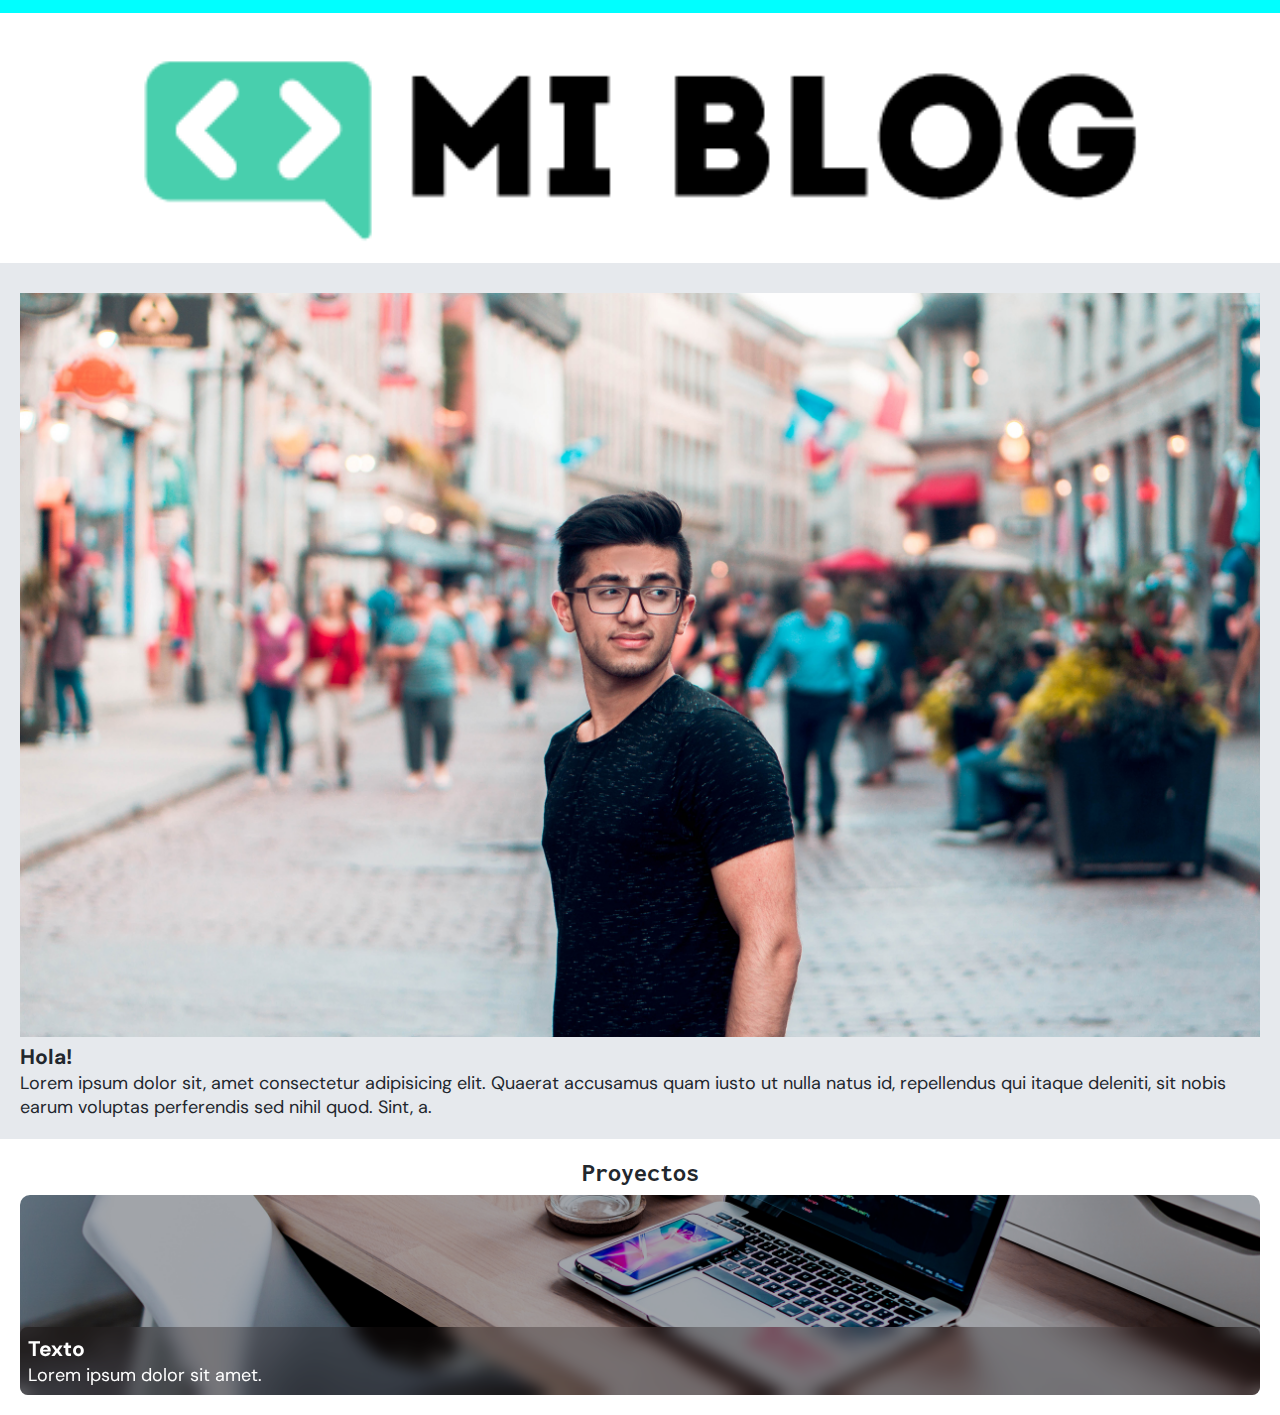
==== perfil/perfil.html @ bb4ae7d0 "Main content" ====
<!DOCTYPE html>
<html lang="en">
<head>
    <meta charset="UTF-8">
    <meta http-equiv="X-UA-Compatible" content="IE=edge">
    <meta name="viewport" content="width=device-width, initial-scale=1.0">
    <link rel="stylesheet" href="./perfil.css">
    <link href="https://fonts.googleapis.com/css2?family=Cinzel:wght@400;700&family=DM+Sans:wght@500;700&family=Inconsolata:wght@500;700&display=swap" rel="stylesheet">
    <title>Document</title>
</head>
<body>
    <header id="header__container">
        <div class="social-medias-desktop">
            <a href="https://www.instagram.com/accounts/emailsignup/" target="_blank"><img src="./assets/instagram-seeklogo.com.svg" alt=""></a>

            <a href="https://www.instagram.com/accounts/emailsignup/" target="_blank"><img src="./assets/instagram-seeklogo.com.svg" alt=""></a>

          
            
        </div>

        <div class="hero">
            <div class="img">
                <img src="../assets/main-logo.webp" alt="">
            </div>
        
            <a href="#">Sobre mi</a>
        </div>
    </header>

    <main id="main__container">

        <section class="about-me">
           <img src="../assets/profile-pic.jpg" alt=""> 
           <h3>Hola!</h3>
           <p>Lorem ipsum dolor sit, amet consectetur adipisicing elit. Quaerat accusamus quam iusto ut nulla natus id, repellendus qui itaque deleniti, sit nobis earum voluptas perferendis sed nihil quod. Sint, a.</p>
        </section>

        <section class="projects">
            <h2>Proyectos</h2>
            <div class="jobs">
                <div class="jobs__info">
                    <h3>Texto</h3>
                    <p>Lorem ipsum dolor sit amet.</p>
                </div>
            </div>
        </section>
    </main>
</body>
</html>
---- perfil/perfil.css ----
* {
    padding: 0;
    margin: 0;
    box-sizing: border-box;
    font-family: 'DM Sans', sans-serif;
}

:root{
    --bg-color: #0ff;
    --section-color: rgb(230, 233,237);
    --main-color: rgb(34, 39, 45);
    --white: #fff ;
    /* font */
    --lg: 2.6rem;
    --md: 1.8rem;
    --sm: 1rem;
}

html{
    font-size: 62.5%;
}

body{
    background: var(--bg-color);
}

.hero{
    height: 25rem;
    display: flex;
    flex-direction: column;
    justify-content: center;
    text-align: center;
    background-color: var(--white);

}

.hero img{
    width: 100% ;
    object-fit: contain;
    
}

.hero a{
    display: none;
}

#main__container{
    font-family: 'Inconsolata', monospace;
    padding-top: 1rem;
    text-align: center;
    color: var(--main-color);
    background-color: var(--section-color);
}

#main__container h2{
    font-family: 'Inconsolata', monospace;
    font-size: var(--lg);
}

#main__container img{
    width: 100%;
}

.about-me{
    
    font-size: var(--md);
    padding: 2rem;
    text-align: left;
}

.projects{
    background-color: #fff;
    height: auto;
    display: flex;
    justify-items: center;
    flex-direction: column;
    padding: 2rem;
}


.projects .jobs{
    width: 100%;
    height: 20rem;

    background-image: url(../assets/post-2.png);
    background-size: cover;
    background-position: center;
    background-repeat: no-repeat;
    text-align: left;
    border-radius: 10px;

    margin-top: 0.9rem;

    display: flex;
    flex-direction: column;
    justify-content: end;

    color: var(--white);
}

.jobs__info{
    background-color: #21161651;
    padding: 0.8rem;
    width: 100%;
    font-size: var(--md);
    backdrop-filter: blur(8px);

    border-radius: 8px;
}

@media (max-width:500px){
    .social-medias-desktop{
        display: none;
    }

}
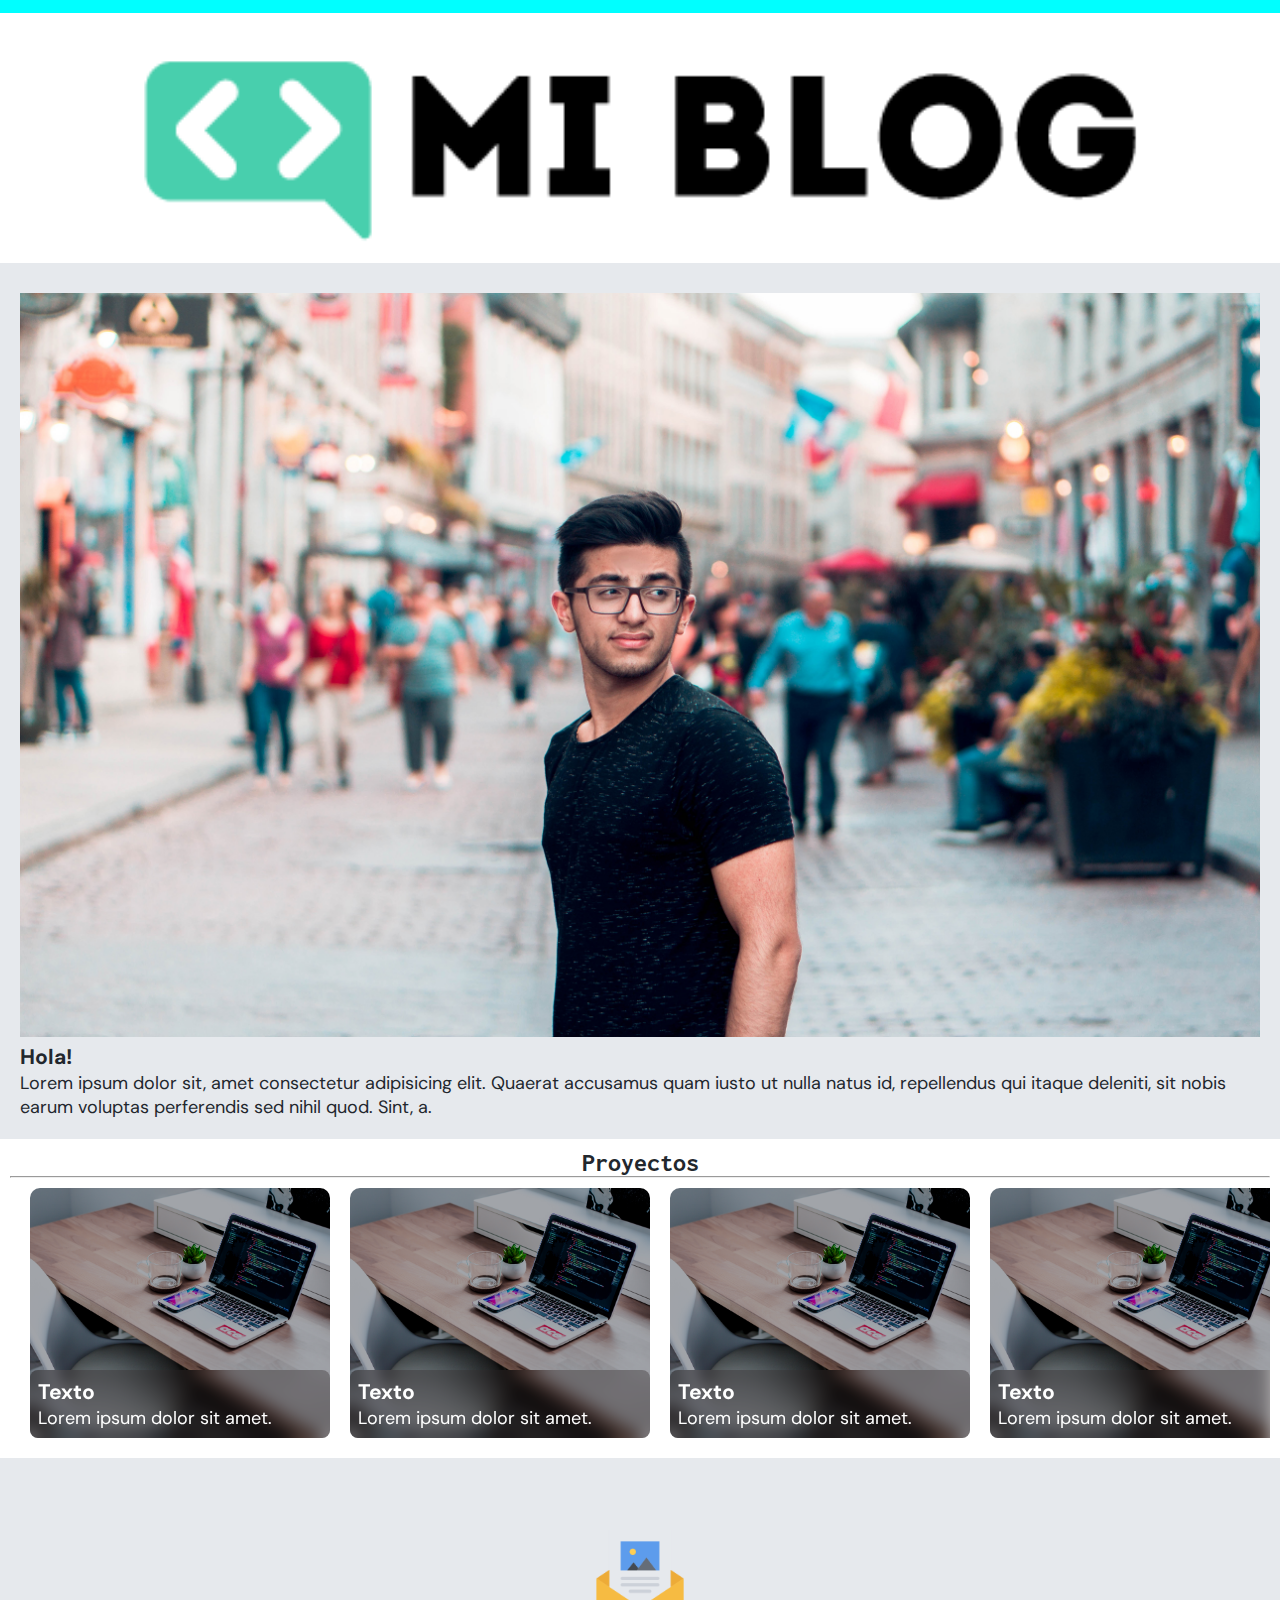
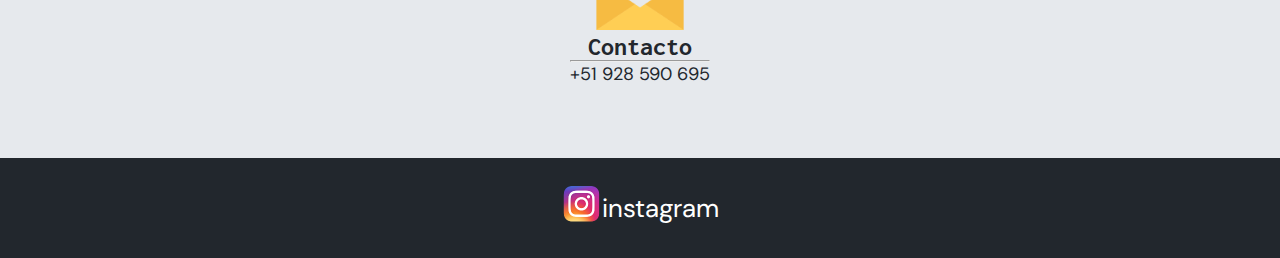
==== commit b1e19c05: "header v01(finished)" ====
--- a/perfil/perfil.html
+++ b/perfil/perfil.html
@@ -38,13 +38,63 @@
 
         <section class="projects">
             <h2>Proyectos</h2>
-            <div class="jobs">
+            <hr>
+            <div class="slider">
+                <div class="jobs">
                 <div class="jobs__info">
                     <h3>Texto</h3>
                     <p>Lorem ipsum dolor sit amet.</p>
                 </div>
+                </div>
+
+                <div class="jobs">
+                <div class="jobs__info">
+                    <h3>Texto</h3>
+                    <p>Lorem ipsum dolor sit amet.</p>
+                </div>
+                </div>
+
+                <div class="jobs">
+                <div class="jobs__info">
+                    <h3>Texto</h3>
+                    <p>Lorem ipsum dolor sit amet.</p>
+                </div>
+                </div>
+
+                <div class="jobs">
+                    <div class="jobs__info">
+                        <h3>Texto</h3>
+                        <p>Lorem ipsum dolor sit amet.</p>
+                    </div>
+                    </div>
+
+                    <div class="jobs">
+                        <div class="jobs__info">
+                            <h3>Texto</h3>
+                            <p>Lorem ipsum dolor sit amet.</p>
+                        </div>
+                    </div>
             </div>
         </section>
+
+        <section class="contact">
+            <div class="contact__info">
+                <img src="../assets/013-newsletter.png" alt=""></div>
+
+                <div>
+                <h2>Contacto</h2>
+                <hr>
+                <span>+51 928 590 695</span>
+                </div>
+            
+        </section>
     </main>
+
+    <footer id="footer">
+        <a href="#">
+        <img src="../assets/pngwing.com.png" alt=""></a>
+        <span>instagram</span>
+        
+    </footer>
 </body>
 </html>--- a/perfil/perfil.css
+++ b/perfil/perfil.css
@@ -70,17 +70,22 @@
 
 .projects{
     background-color: #fff;
-    height: auto;
+    padding: 1rem;
+    
+}
+
+.slider{
+    width: 100%;
     display: flex;
-    justify-items: center;
-    flex-direction: column;
-    padding: 2rem;
+    gap: 2rem;
+    overflow-x: scroll;
+    padding: 1rem 2rem;
 }
 
 
 .projects .jobs{
-    width: 100%;
-    height: 20rem;
+    
+    height: 25rem;
 
     background-image: url(../assets/post-2.png);
     background-size: cover;
@@ -89,7 +94,7 @@
     text-align: left;
     border-radius: 10px;
 
-    margin-top: 0.9rem;
+    
 
     display: flex;
     flex-direction: column;
@@ -101,11 +106,43 @@
 .jobs__info{
     background-color: #21161651;
     padding: 0.8rem;
-    width: 100%;
+    width: 30rem;
     font-size: var(--md);
     backdrop-filter: blur(8px);
 
     border-radius: 8px;
+}
+
+.contact{
+    width: 100vw;
+    height: 30rem;
+    display: flex;
+    flex-direction: column;
+    justify-content: center;
+    align-items: center;
+
+    
+}
+
+.contact__info {
+    width: 10rem;
+}
+
+.contact span{
+    font-size: var(--md);
+}
+#footer{
+    height: 10rem;
+    background-color: var(--main-color);
+    display: flex;
+    align-items: center;
+    justify-content: center;
+    color: var(--white);
+    font-size: var(--lg);
+}
+
+#footer img{
+    width: 4rem;
 }
 
 @media (max-width:500px){
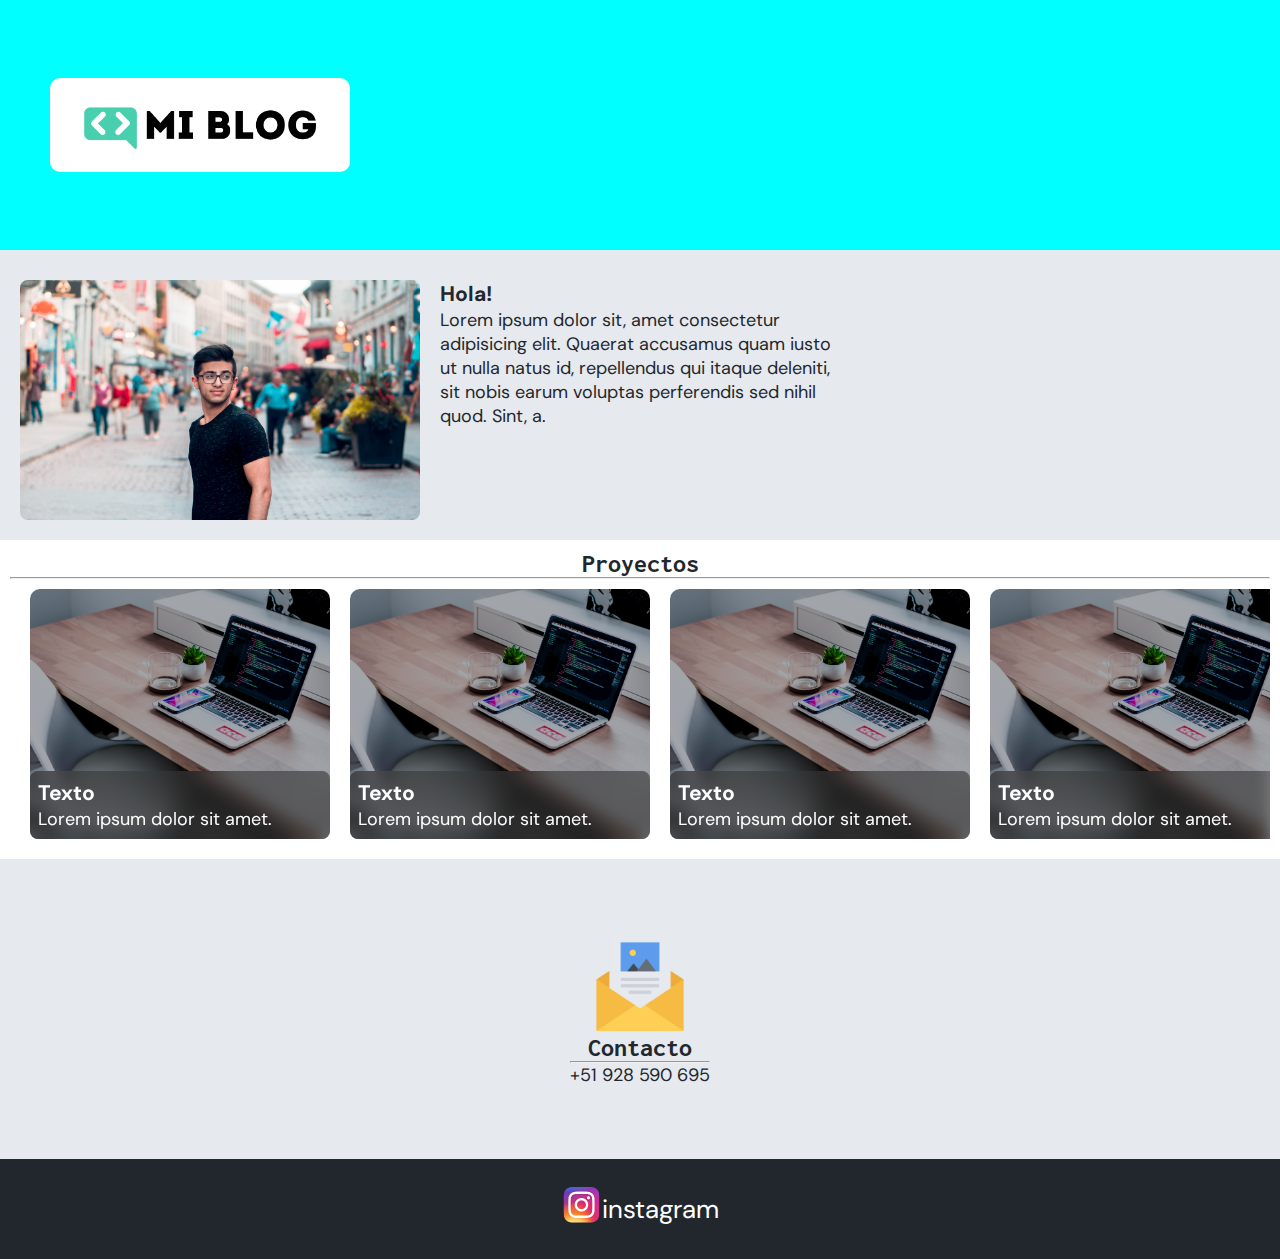
==== commit 91efcbdd: "Finish mobile" ====
--- a/perfil/perfil.html
+++ b/perfil/perfil.html
@@ -5,25 +5,14 @@
     <meta http-equiv="X-UA-Compatible" content="IE=edge">
     <meta name="viewport" content="width=device-width, initial-scale=1.0">
     <link rel="stylesheet" href="./perfil.css">
+    <link rel="stylesheet" media="(min-width:800px)" href="./perfil-desktop.css">
     <link href="https://fonts.googleapis.com/css2?family=Cinzel:wght@400;700&family=DM+Sans:wght@500;700&family=Inconsolata:wght@500;700&display=swap" rel="stylesheet">
     <title>Document</title>
 </head>
 <body>
     <header id="header__container">
-        <div class="social-medias-desktop">
-            <a href="https://www.instagram.com/accounts/emailsignup/" target="_blank"><img src="./assets/instagram-seeklogo.com.svg" alt=""></a>
-
-            <a href="https://www.instagram.com/accounts/emailsignup/" target="_blank"><img src="./assets/instagram-seeklogo.com.svg" alt=""></a>
-
-          
-            
-        </div>
-
         <div class="hero">
-            <div class="img">
-                <img src="../assets/main-logo.webp" alt="">
-            </div>
-        
+            <img src="../assets/main-logo.webp" alt="">
             <a href="#">Sobre mi</a>
         </div>
     </header>
@@ -32,48 +21,52 @@
 
         <section class="about-me">
            <img src="../assets/profile-pic.jpg" alt=""> 
-           <h3>Hola!</h3>
-           <p>Lorem ipsum dolor sit, amet consectetur adipisicing elit. Quaerat accusamus quam iusto ut nulla natus id, repellendus qui itaque deleniti, sit nobis earum voluptas perferendis sed nihil quod. Sint, a.</p>
+            <div class="profile-info">
+                <h3>Hola!</h3>
+                <p>Lorem ipsum dolor sit, amet consectetur adipisicing elit. Quaerat accusamus quam iusto ut nulla natus id, repellendus qui itaque deleniti, sit nobis earum voluptas perferendis sed nihil quod. Sint, a.</p>
+            </div>
         </section>
 
         <section class="projects">
             <h2>Proyectos</h2>
             <hr>
             <div class="slider">
-                <div class="jobs">
+                <div class="jobs" style="background-image:url(../assets/post-2.png);">
                 <div class="jobs__info">
                     <h3>Texto</h3>
                     <p>Lorem ipsum dolor sit amet.</p>
                 </div>
                 </div>
 
-                <div class="jobs">
-                <div class="jobs__info">
-                    <h3>Texto</h3>
-                    <p>Lorem ipsum dolor sit amet.</p>
-                </div>
-                </div>
-
-                <div class="jobs">
-                <div class="jobs__info">
-                    <h3>Texto</h3>
-                    <p>Lorem ipsum dolor sit amet.</p>
-                </div>
-                </div>
-
-                <div class="jobs">
+                <div class="jobs" style="background-image:url(../assets/post-2.png);">
                     <div class="jobs__info">
                         <h3>Texto</h3>
                         <p>Lorem ipsum dolor sit amet.</p>
                     </div>
-                    </div>
+                </div>
 
-                    <div class="jobs">
+                    <div class="jobs" style="background-image:url(../assets/post-2.png);">
                         <div class="jobs__info">
                             <h3>Texto</h3>
                             <p>Lorem ipsum dolor sit amet.</p>
                         </div>
                     </div>
+
+                    <div class="jobs" style="background-image:url(../assets/post-2.png);">
+                            <div class="jobs__info">
+                                <h3>Texto</h3>
+                                <p>Lorem ipsum dolor sit amet.</p>
+                            </div>
+                    </div>
+
+                    <div class="jobs" style="background-image:url(../assets/post-2.png);">
+                        <div class="jobs__info">
+                            <h3>Texto</h3>
+                            <p>Lorem ipsum dolor sit amet.</p>
+                        </div>
+                    </div>
+
+               
             </div>
         </section>
 
--- a/perfil/perfil.css
+++ b/perfil/perfil.css
@@ -87,10 +87,10 @@
     
     height: 25rem;
 
-    background-image: url(../assets/post-2.png);
+    
     background-size: cover;
     background-position: center;
-    background-repeat: no-repeat;
+    
     text-align: left;
     border-radius: 10px;
 
@@ -104,7 +104,7 @@
 }
 
 .jobs__info{
-    background-color: #21161651;
+    background-color: #33333397;
     padding: 0.8rem;
     width: 30rem;
     font-size: var(--md);
@@ -114,7 +114,7 @@
 }
 
 .contact{
-    width: 100vw;
+    width: 100%;
     height: 30rem;
     display: flex;
     flex-direction: column;
--- a/perfil/perfil-desktop.css
+++ b/perfil/perfil-desktop.css
@@ -0,0 +1,50 @@
+.hero{
+    width: 0;
+}
+
+
+.hero img{
+    margin-left: 5rem;
+    width: 30rem;
+    background-color: white;
+    border-radius: 10px;
+
+}
+
+.about-me{
+    display: flex;
+    gap: 2rem;
+}
+
+.about-me .profile-info{
+    width: 40rem;
+}
+
+#main__container .about-me img{
+    width: 40rem;
+    border-radius: 8px;
+}
+
+
+
+
+
+.slider .jobs:hover .jobs__info{
+    backdrop-filter: blur(0px);
+    background: linear-gradient( 90deg, #f00, #224);
+    opacity: 0.5;
+    height: 100%;
+    display: flex;
+    flex-direction: column;
+    justify-content: center;
+    align-items: center;
+    
+}
+
+.slider .jobs:hover{
+    background: linear-gradient( 90deg, #f00, #224 );
+    background-position: center;
+    
+    
+}
+
